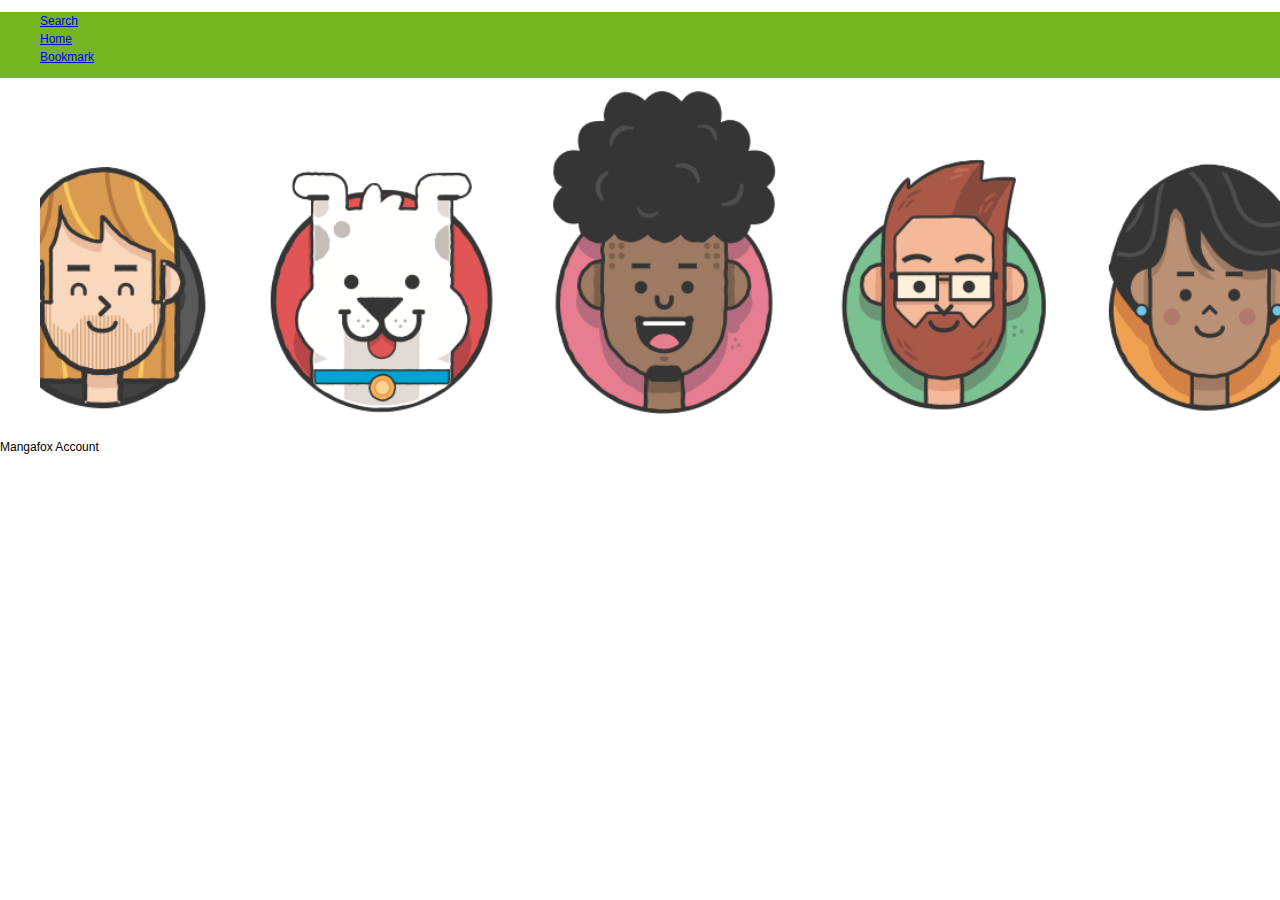
==== login.html @ d7669103 "Add files via upload" ====
<!doctype html>
<html lang="nl">
	
<head>
	<meta charset="UTF-8">
	<meta name="author" content="jouw naam">
	<meta name="viewport" content="width=device-width, initial-scale=1">
	
	<title>Mangafox Replica</title>
	
	<script src="scripts/script.js"></script>
	<link href="css/styles.css" rel="stylesheet">
</head>

<body>

<nav class="menu">
 <ul>
  <li><a href="/search"></i>Search</a></li>
  <li><a class="select" href="/">Home</a></li>
  <li><a href="/bookmark">Bookmark </a></li>
 </ul>
</nav>

<section class="top-banner">
 <section class="flexslider">
  <ul class="slides">
   <li><img src="img/banner-mobile2.jpg"></li>
  </ul>
 </section>
</section>
<p>Mangafox Account</p>
</body>	
</html>
---- css/styles.css ----
body {
	font-family: open sans,Verdana,sans-serif;
    font-size: 12px;
    line-height: 150%;
    width: 100%;
	margin: 0;
}

.top-search {
    position: absolute;
    left: 0;
    top: 15px;
    height: 30px;
    width: 100%;
}

.flexslider {
	overflow: hidden;
}

.top-banner {
	left:0;
}

.menu {
    height: 66px;
    background: #75b520;
}

.flexslider .slides img {
    width: 100%;
    display: block;
    left: 0;
    top: 0;	
}

#title {
    height: 36px;
    line-height: 36px;
    padding: 0 10px;
    color: #454545;
    font-size: 14px;
}

.container ul {
	display:flex;
	flex-direction: row;
	flex-wrap: wrap;
	margin: 0;
	justify-content: flex-start;
}

ul li {
	list-style:none;
}

.container ul li img {
	width: 7em;
	height: 10em;
}
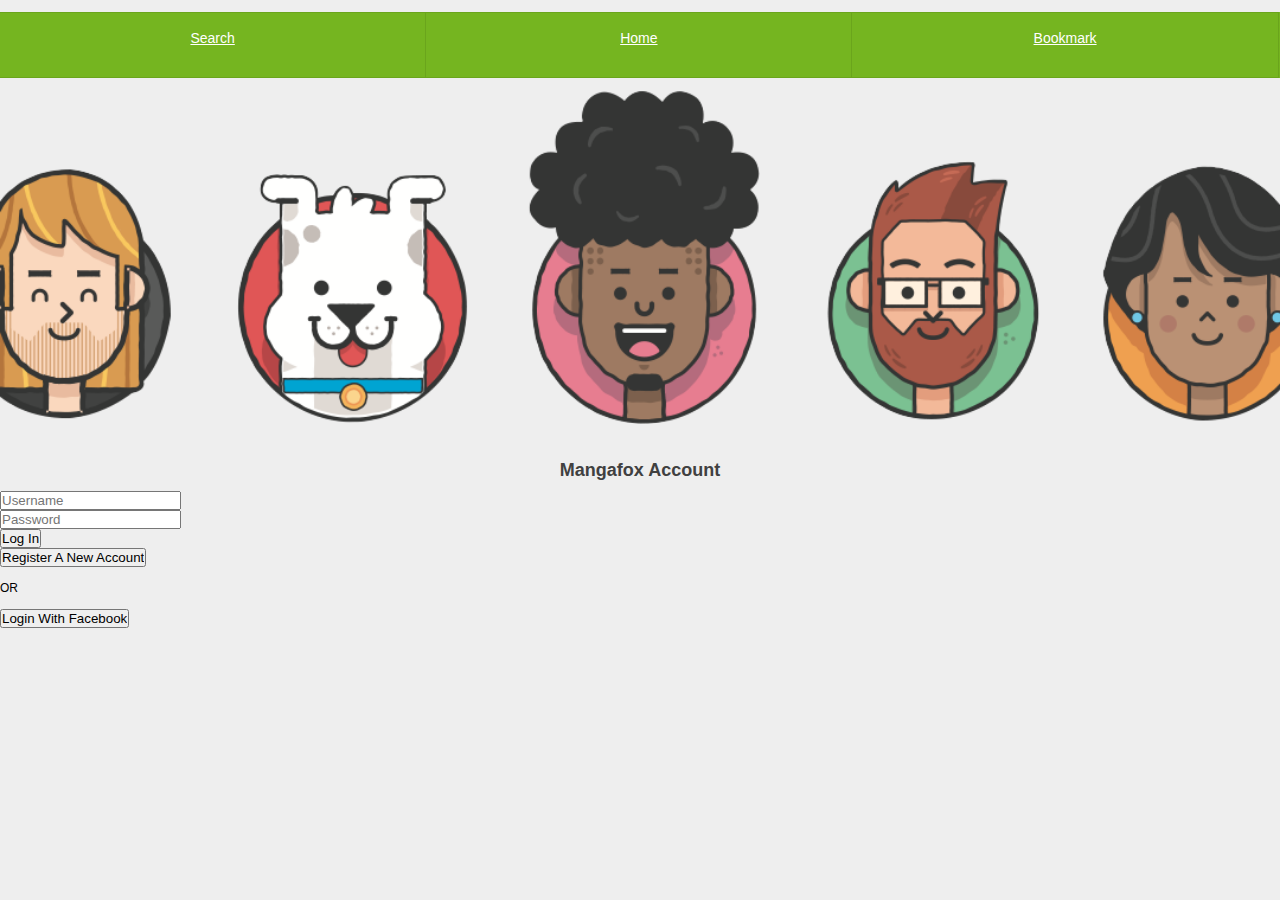
==== commit 30054eb2: "Add files via upload" ====
--- a/login.html
+++ b/login.html
@@ -14,9 +14,9 @@
 
 <body>
 
-<nav class="menu">
+<nav class="menu2">
  <ul>
-  <li><a href="/search"></i>Search</a></li>
+  <li><a href="/search">Search</a></li>
   <li><a class="select" href="/">Home</a></li>
   <li><a href="/bookmark">Bookmark </a></li>
  </ul>
@@ -29,6 +29,20 @@
   </ul>
  </section>
 </section>
-<p>Mangafox Account</p>
+<p class="login-title">Mangafox Account</p>
+ 
+<section class="form">
+<nav>
+ <ul>
+  <li><input placeholder="Username" name="username" type="text"></li>
+  <li><input placeholder="Password" name="password" type="text"></li>
+  <li><input class="red-button" type="submit" value="Log In"></li>
+  <li><input class="orange-button" type="submit" value="Register A New Account"></li>
+  <li><p>OR</p></li>
+  <li><input class="blue-button" type="submit" value="Login With Facebook"></li>
+ </ul>
+</nav>
+</section>
+    
 </body>	
 </html>--- a/css/styles.css
+++ b/css/styles.css
@@ -1,9 +1,14 @@
+* {
+    padding: 0;
+}
+
 body {
 	font-family: open sans,Verdana,sans-serif;
     font-size: 12px;
     line-height: 150%;
     width: 100%;
 	margin: 0;
+    background-color: #eee;
 }
 
 .top-search {
@@ -18,24 +23,131 @@
 	overflow: hidden;
 }
 
+.flexslider .slides img {
+    width: 100%;
+    left: 0;
+    top: 0;	
+}
+
 .top-banner {
 	left:0;
+}
+
+/** NAVIGATIE SECTIE **/ 
+
+ul li {
+    list-style-type: none;
 }
 
 .menu {
     height: 66px;
     background: #75b520;
-}
-
-.flexslider .slides img {
-    width: 100%;
-    display: block;
-    left: 0;
-    top: 0;	
+    margin: -29px 0 0px 0px;
+}
+
+.menu ul {
+    text-align: center;
+    display: flex;
+    flex-direction: row;
+    flex-wrap: wrap;
+}
+
+.menu ul li {
+    width: 33.3%;
+}
+
+.menu ul li a {
+    font-size: 14px;
+    display: block;
+    color: #fff;
+    border: 1px solid #6aa51c;
+    border-left: none;
+    height: 48px;
+    padding-top: 16px;
+}
+
+/** LOGIN.HTML - NAVIGATIE SECTIE **/ 
+
+.menu2 {
+    height: 66px;
+    background: #75b520;
+    margin: 0 0 0px 0px;
+}
+
+.menu2 ul {
+    text-align: center;
+    display: flex;
+    flex-direction: row;
+    flex-wrap: wrap;
+}
+
+.menu2 ul li {
+    width: 33.3%;
+}
+
+.menu2 ul li a {
+    font-size: 14px;
+    display: block;
+    color: #fff;
+    border: 1px solid #6aa51c;
+    border-left: none;
+    height: 48px;
+    padding-top: 16px;
+}
+
+.login-title {
+    color: #404040;
+    font-size: 18px;
+    font-weight: 700;
+    text-align: center;
+    margin: 20px 10px 10px;
+}
+
+/** STATUS NAVIGATIE SECTIE **/
+
+.status-container {
+    height: 66px;
+    background: #FFFFFF;
+}
+
+.status-container ul {
+    text-align: center;
+    display: flex;
+    flex-direction: row;
+    flex-wrap: wrap;
+}
+
+.status-container ul li {
+    width: 25%;
+    font-style: none;
+}
+
+.status-container ul li a {
+    font-size: 14px;
+    display: block;
+    color: #000000;
+    border: 1px solid #eee;
+    border-left: none;
+    height: 48px;
+    padding-top: 16px;
+}
+
+    
+#title-status {
+    font-size: 18px;
+    line-height: 24px;
+    margin: 20px 0 10px;
+    text-align: center;
+    color: #a5c181;
+}
+
+#title-status span {
+    font-weight: 700;
+    color: #75b520;
 }
 
 #title {
-    height: 36px;
+    height: 20px;
     line-height: 36px;
     padding: 0 10px;
     color: #454545;
@@ -50,11 +162,42 @@
 	justify-content: flex-start;
 }
 
-ul li {
+.container ul li {
 	list-style:none;
-}
-
-.container ul li img {
-	width: 7em;
-	height: 10em;
+    margin: 0px 2px -9px 8px;
+}
+
+article .mangas-container {
+    position: relative;
+    width: 90px;
+}
+
+.mangatitles {
+    color: #6e6e6e;
+    text-align: center;
+}
+
+article .mangas-front img {
+    width: 100%;
+    height: 100%;
+}
+
+article .mangas-front {
+    border: 1px solid #e5e5e5;
+    height: 140px;
+    width: 90px;
+    display: block;
+    position: relative;
+
+}
+
+article .mangas-front p {
+    position: absolute;
+    left: 0;
+    bottom: -13px;
+    width: 100%;
+    color: #fff;
+    text-align: right;
+    font-style: inherit;
+    background-image: linear-gradient(to bottom,rgba(255,255,255,.3),rgba(0,0,0,.8));
 }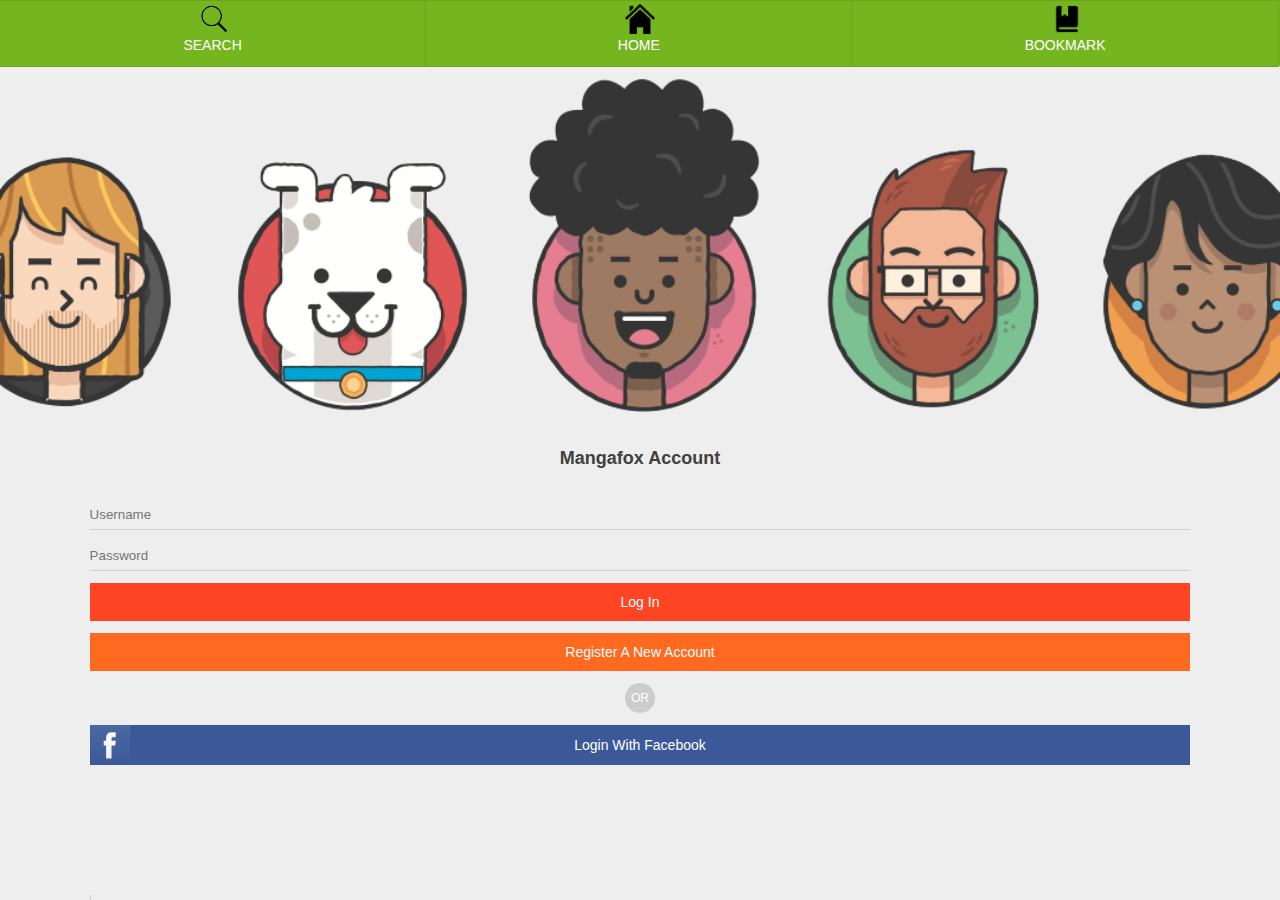
==== commit 96651e64: "Add files via upload" ====
--- a/login.html
+++ b/login.html
@@ -12,13 +12,24 @@
 	<link href="css/styles.css" rel="stylesheet">
 </head>
 
-<body>
-
-<nav class="menu2">
- <ul>
-  <li><a href="/search">Search</a></li>
-  <li><a class="select" href="/">Home</a></li>
-  <li><a href="/bookmark">Bookmark </a></li>
+<body class="body">
+    
+<nav class="menu-login">
+ <ul> 
+  <li>
+  <img src="img/search-icon.png" class="nav-icons">
+  <a href="/search"> SEARCH</a>
+  </li>
+  
+  <li>
+  <img src="img/home-icon.png" class="nav-icons">
+  <a class="select" href="/">HOME</a>
+  </li>
+  
+  <li>
+  <img src="img/bookmark-icon.png" class="nav-icons">
+  <a href="login.html"> BOOKMARK</a>
+  </li>  
  </ul>
 </nav>
 
@@ -34,15 +45,19 @@
 <section class="form">
 <nav>
  <ul>
-  <li><input placeholder="Username" name="username" type="text"></li>
-  <li><input placeholder="Password" name="password" type="text"></li>
-  <li><input class="red-button" type="submit" value="Log In"></li>
-  <li><input class="orange-button" type="submit" value="Register A New Account"></li>
+  <li>
+      <div class="lines" id="right-line"></div>
+      <div class="lines" id="left-line"></div>
+      <input placeholder="Username" class="inputs" name="username" type="text">
+     </li>
+  <li><input placeholder="Password" class="inputs" name="password" type="text"></li>
+  <li><input class="buttons" id="red-button" type="submit" value="Log In"></li>
+  <li><input class="buttons" id="orange-button" type="submit" value="Register A New Account"></li>
   <li><p>OR</p></li>
-  <li><input class="blue-button" type="submit" value="Login With Facebook"></li>
+  <li><img src="img/fb-icon.png" class="fb-icon"><input class="buttons" id="blue-button" type="submit" value="Login With Facebook"></li>
  </ul>
 </nav>
 </section>
-    
+ 
 </body>	
 </html>--- a/css/styles.css
+++ b/css/styles.css
@@ -2,7 +2,7 @@
     padding: 0;
 }
 
-body {
+.body {
 	font-family: open sans,Verdana,sans-serif;
     font-size: 12px;
     line-height: 150%;
@@ -11,14 +11,6 @@
     background-color: #eee;
 }
 
-.top-search {
-    position: absolute;
-    left: 0;
-    top: 15px;
-    height: 30px;
-    width: 100%;
-}
-
 .flexslider {
 	overflow: hidden;
 }
@@ -33,7 +25,141 @@
 	left:0;
 }
 
+/** Search Bar **/
+
+.searchbar-container {
+    position: absolute;
+    left: 0;
+    top: 28px;
+    height: 30px;
+    width: 100%;
+}
+
+.searchbar-inner {
+	background: rgba(255,255,255,.5);
+    position: relative;
+    margin: 0 10px;
+    line-height: 30px;
+    padding: 0 10px;
+    border-radius: 20px;
+}
+
+.searchbar-inner .search-text {
+    width: 100%;
+    color: #212121;
+    font-size: 15px;
+    padding: 3px 0;
+    line-height: 24px;
+}
+
+.searchbar-inner input {
+    border: none;
+    background: 0 0;
+}
+
+.searchbar-inner .search-icon {
+	position: absolute;
+    top: 0;
+    right: 0;
+    color: #212121;
+    cursor: pointer;
+    text-align: center;
+    line-height: 30px;
+    font-size: 13px;
+    width: 30px;
+    background-color: #75b520;
+    border-radius: 20px;
+    height: 30px;
+}
+
+/* SWITCH KNOP */
+
+.switch-container {
+    width: 100px;
+    height: 100px;
+    background-color: green;  
+    position: absolute;
+    top:0;
+    right: 0;
+    border-radius: 30px;
+    margin: 84px 15px 0 0;
+    border: 5px solid white;
+}
+.switch-container p {
+	color: white;
+	font-size: 16px;
+    margin: 15px 0px 8px 5px;
+}
+
+.switch {
+    position: relative;
+    display: inline-block;
+    width: 70px;
+    height: 40px;
+    margin: 2px 0 0 13px;
+}
+
+.switch input { 
+    opacity: 0;
+    width: 0;
+    height: 0;
+}
+
+.slider {
+    position: absolute;
+    cursor: pointer;
+    top: 0;
+    left: 0;
+    right: 0;
+    bottom: 0;
+    background-color: #ccc;
+    -webkit-transition: .4s;
+    transition: .4s;
+}
+
+.slider:before {
+    position: absolute;
+    content: "";
+    height: 32px;
+    width: 32px;
+    left: 4px;
+    bottom: 4px;
+    background-color: white;
+    transition: .4s;
+}
+
+input:checked + .slider {
+    background-color: #44403F;
+}
+
+input:focus + .slider {
+    box-shadow: 0 0 1px #44403F;
+}
+
+input:checked + .slider:before {
+   -webkit-transform: translateX(30px);
+   -ms-transform: translateX(30px);
+   transform: translateX(30px);
+}
+
+/** Rounded sliders **/
+
+.slider.round {
+    border-radius: 34px;
+}
+
+.slider.round:before {
+    border-radius: 50%;
+}
 /** NAVIGATIE SECTIE **/ 
+
+.nav-icons {
+    width: 30px;	
+	height: 30px;
+	justify-content: center;
+	position: absolute;
+    margin: 4px 0px 0 -14px;
+}
 
 ul li {
     list-style-type: none;
@@ -62,37 +188,41 @@
     color: #fff;
     border: 1px solid #6aa51c;
     border-left: none;
-    height: 48px;
-    padding-top: 16px;
+    height: 30px;
+    padding-top: 35px;
+	text-decoration: none;
 }
 
 /** LOGIN.HTML - NAVIGATIE SECTIE **/ 
 
-.menu2 {
+
+
+.menu-login {
     height: 66px;
     background: #75b520;
-    margin: 0 0 0px 0px;
-}
-
-.menu2 ul {
+    margin: -12px 0 0px 0px;
+}
+
+.menu-login ul {
     text-align: center;
     display: flex;
     flex-direction: row;
     flex-wrap: wrap;
 }
 
-.menu2 ul li {
+.menu-login ul li {
     width: 33.3%;
 }
 
-.menu2 ul li a {
+.menu-login ul li a {
     font-size: 14px;
     display: block;
     color: #fff;
     border: 1px solid #6aa51c;
     border-left: none;
-    height: 48px;
-    padding-top: 16px;
+    height: 30px;
+    padding-top: 35px;
+	text-decoration: none;
 }
 
 .login-title {
@@ -200,4 +330,111 @@
     text-align: right;
     font-style: inherit;
     background-image: linear-gradient(to bottom,rgba(255,255,255,.3),rgba(0,0,0,.8));
+}
+
+.form{
+    width: 86%;
+    display: flex;
+    justify-content: center;
+    margin: 0px 0 0 7%;
+}
+
+input {
+    text-decoration: none;   
+    border: none;
+}
+
+section.form nav ul li {
+    padding: 12px 0 0 0;
+}
+
+.inputs {
+    width: 100%;
+    border: none;  
+    border-bottom: 1px solid #cfcfcf;
+    line-height: 28px;
+    height: 28px;  
+    background-color: #eee;
+}
+
+.lines {
+    height: 5px;
+    width: 1px;
+    background: #cfcfcf;
+    position: absolute;
+    bottom: 0;
+    font-size: 0;
+}
+
+span#left-line {
+    
+}
+
+span#right-line {
+    
+}
+
+nav {
+    width: 100%;   
+}
+
+.buttons {
+    padding: 0;
+    height: 38px;
+    width: 100%;
+    line-height: 38px;
+    display: block;
+    text-align: center;
+}
+
+#red-button {
+    background-color: #fd4523;
+    color: #fff;
+    font-size: 14px;
+} 
+
+#orange-button {
+    background-color: #ff6920;
+    color: #fff;
+    font-size: 14px;
+}
+
+#blue-button {
+    line-height: 40px;
+    text-align: center;
+    height: 40px;
+    color: #fff;
+    font-size: 14px;
+    background-color: #3b5998;
+    display: block;
+}
+
+.fb-icon {
+    width: 40px;
+    position: absolute;
+}
+
+section.form nav ul li p {
+    color: #fff;
+    background-color: #ccc;
+    font-style: normal;
+    text-align: center;
+    display: block;
+    margin: 0 auto;
+    width: 30px;
+    height: 30px;
+    line-height: 30px;
+    border-radius: 50%;
+}
+
+
+/** NIGHTMODE **/
+
+.body-nm {
+	font-family: open sans,Verdana,sans-serif;
+    font-size: 12px;
+    line-height: 150%;
+    width: 100%;
+	margin: 0;
+    background-color: #FFFFFF;
 }